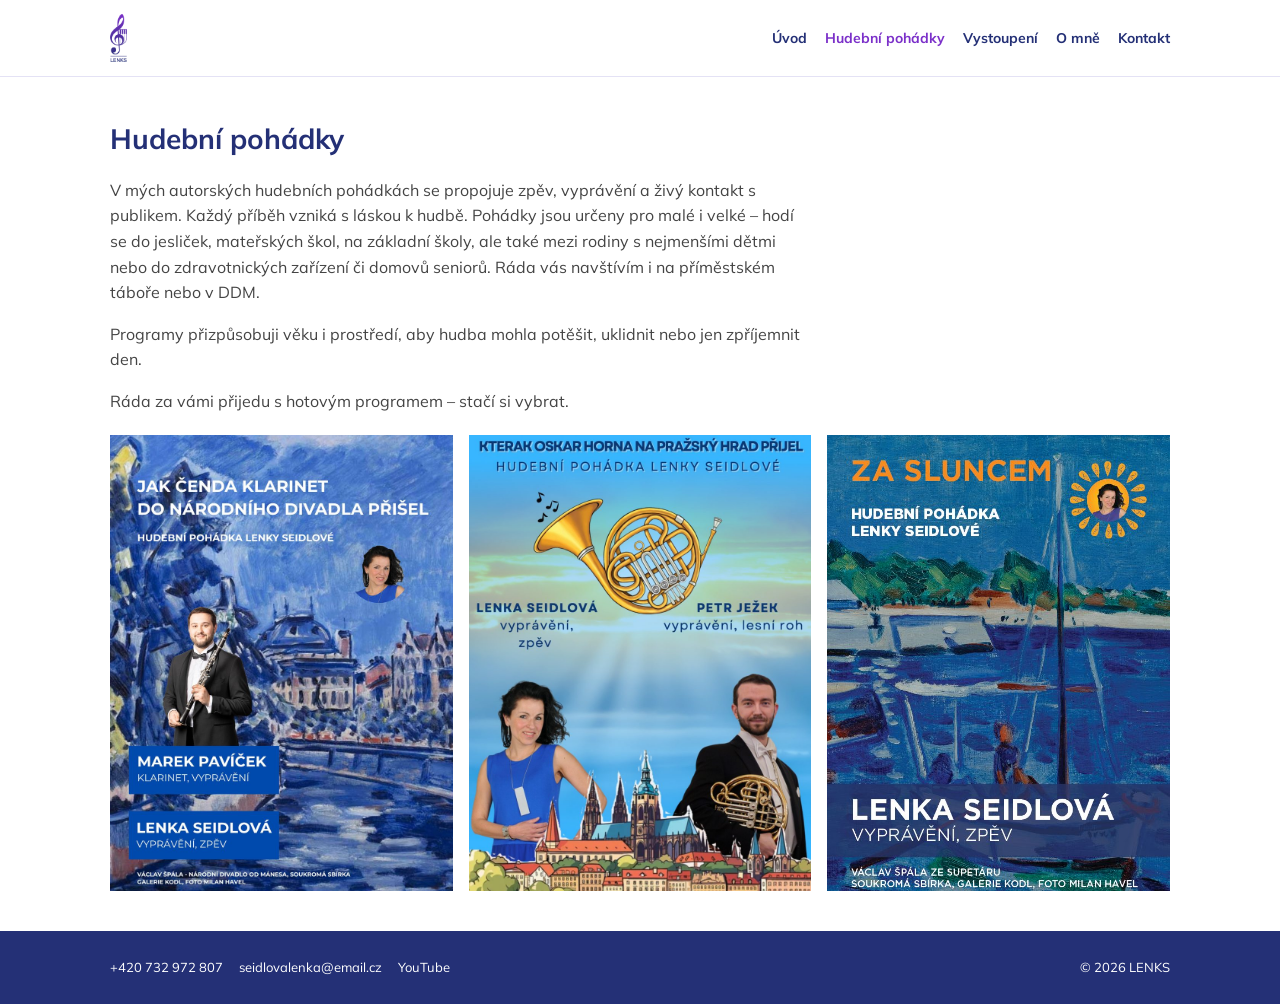
==== hudebni-pohadky.html @ e0bf1d3e "Add files via upload" ====
<!DOCTYPE html>
<html lang="cs">
<head>
<meta charset="UTF-8">
<meta name="viewport" content="width=device-width, initial-scale=1.0">
<title>Hudební pohádky – LENKS | Lenka Seidlová</title>
<meta name="description" content="Autorské hudební pohádky Lenky Seidlové pro děti i dospělé – zpěv, vyprávění a živý kontakt s publikem.">
<link rel="preconnect" href="https://fonts.googleapis.com">
<link rel="preconnect" href="https://fonts.gstatic.com" crossorigin>
<link href="https://fonts.googleapis.com/css2?family=Mulish:wght@400;700&display=swap" rel="stylesheet">
<link rel="stylesheet" href="css/style.css">
</head>
<body>

<header>
  <div class="header-vnitrek">
    <a href="index.html" class="logo-odkaz">
      <img src="images/logo.png" alt="LENKS – Lenka Seidlová">
    </a>
    <nav>
      <ul>
        <li><a href="index.html">Úvod</a></li>
        <li><a href="hudebni-pohadky.html" class="aktivni">Hudební pohádky</a></li>
        <li><a href="vystoupeni.html">Vystoupení</a></li>
        <li><a href="o-mne.html">O mně</a></li>
        <li><a href="kontakt.html">Kontakt</a></li>
      </ul>
    </nav>
  </div>
</header>

<main>

  <section class="blok">
    <div class="container">
      <h1 style="font-size:28px; color:var(--barva-tmava); margin:0 0 16px;">Hudební pohádky</h1>
      <p>V mých autorských hudebních pohádkách se propojuje zpěv, vyprávění a živý kontakt s publikem. Každý příběh vzniká s láskou k hudbě. Pohádky jsou určeny pro malé i velké – hodí se do jesliček, mateřských škol, na základní školy, ale také mezi rodiny s nejmenšími dětmi nebo do zdravotnických zařízení či domovů seniorů. Ráda vás navštívím i na příměstském táboře nebo v DDM.</p>
      <p>Programy přizpůsobuji věku i prostředí, aby hudba mohla potěšit, uklidnit nebo jen zpříjemnit den.</p>
      <p>Ráda za vámi přijedu s hotovým programem – stačí si vybrat.</p>

      <div class="pohadky-mrizka">
        <a href="pohadky/cenda.html" class="pohadka-karta">
          <img src="images/plakat-cenda.jpg" alt="Jak Čenda Klarinet do Národního divadla přišel">
        </a>
        <a href="pohadky/oskar.html" class="pohadka-karta">
          <img src="images/plakat-oskar.jpg" alt="Kterak Oskar Horna na Pražský hrad přijel">
        </a>
        <a href="pohadky/za-sluncem.html" class="pohadka-karta">
          <img src="images/plakat-slunce.jpg" alt="Za Sluncem">
        </a>
      </div>
    </div>
  </section>

</main>

<footer>
  <div class="footer-vnitrek">
    <div class="footer-kontakt">
      <a href="tel:+420732972807">+420 732 972 807</a>
      <a href="mailto:seidlovalenka@email.cz">seidlovalenka@email.cz</a>
      <a href="https://www.youtube.com/@LenkaSeidlováA1theSigner" class="footer-youtube" target="_blank" rel="noopener">YouTube</a>
    </div>
    <span>© 2026 LENKS</span>
  </div>
</footer>

</body>
</html>
---- css/style.css ----
/* LENKS – základní styl webu
   Mobile-first: základní pravidla platí pro mobil,
   větší obrazovky se řeší přes @media (min-width: ...) */

:root {
  --barva-tmava: #243076;
  --barva-stredni: #3A4EA4;
  --barva-fialova: #7B30C9;
  --barva-svetle-pozadi: #EEEDFE;
  --barva-text: #1a1a2e;
  --barva-text-svetlejsi: #444;
  --max-sirka: 1100px;
}

* {
  box-sizing: border-box;
}

body {
  margin: 0;
  font-family: 'Mulish', -apple-system, sans-serif;
  color: var(--barva-text);
  background: #fff;
  line-height: 1.6;
}

img {
  max-width: 100%;
  display: block;
}

a {
  color: var(--barva-fialova);
  text-decoration: none;
}

a:hover {
  text-decoration: underline;
}

.container {
  max-width: var(--max-sirka);
  margin: 0 auto;
  padding: 0 20px;
}

/* ===== Hlavička ===== */

header {
  background: #fff;
  border-bottom: 1px solid #e4e2f5;
}

.header-vnitrek {
  max-width: var(--max-sirka);
  margin: 0 auto;
  padding: 14px 20px;
  display: flex;
  justify-content: space-between;
  align-items: center;
}

.logo-odkaz img {
  height: 48px;
}

nav ul {
  list-style: none;
  margin: 0;
  padding: 0;
  display: flex;
  gap: 18px;
  flex-wrap: wrap;
}

nav a {
  color: var(--barva-tmava);
  font-weight: 700;
  font-size: 14px;
}

nav a.aktivni {
  color: var(--barva-fialova);
}

/* Na mobilu menu zalomíme pod logo */
.header-vnitrek {
  flex-direction: column;
  align-items: flex-start;
  gap: 10px;
}

@media (min-width: 700px) {
  .header-vnitrek {
    flex-direction: row;
    align-items: center;
  }
}

/* ===== Hero sekce ===== */

.hero {
  background: var(--barva-svetle-pozadi);
  padding: 40px 0;
}

.hero-vnitrek {
  max-width: var(--max-sirka);
  margin: 0 auto;
  padding: 0 20px;
  display: flex;
  flex-direction: column-reverse;
  gap: 28px;
  align-items: center;
}

.hero-text {
  flex: 1.1;
}

.hero-text h1 {
  font-size: 30px;
  color: var(--barva-tmava);
  margin: 0 0 16px;
  line-height: 1.25;
}

.hero-text p {
  font-size: 17px;
  color: var(--barva-text);
  margin: 0;
}

.hero-foto {
  flex: 0.9;
  max-width: 320px;
}

.hero-foto img {
  width: 100%;
  border-radius: 4px;
}

@media (min-width: 700px) {
  .hero-vnitrek {
    flex-direction: row;
  }
}

/* ===== Obecné sekce ===== */

section.blok {
  padding: 40px 0;
}

section.blok.sveltle {
  background: var(--barva-svetle-pozadi);
}

section.blok h2 {
  font-size: 24px;
  color: var(--barva-stredni);
  margin: 0 0 14px;
}

section.blok p {
  font-size: 16px;
  color: var(--barva-text-svetlejsi);
  max-width: 700px;
}

/* ===== Hudební pohádky – náhledy ===== */

.pohadky-mrizka {
  display: grid;
  grid-template-columns: 1fr;
  gap: 16px;
  margin-top: 20px;
}

@media (min-width: 640px) {
  .pohadky-mrizka {
    grid-template-columns: repeat(3, 1fr);
  }
}

.pohadka-karta {
  position: relative;
  display: block;
  aspect-ratio: 3 / 4;
  overflow: hidden;
  background: var(--barva-tmava);
}

.pohadka-karta img {
  width: 100%;
  height: 100%;
  object-fit: cover;
  transition: transform 0.25s ease;
}

.pohadka-karta:hover img {
  transform: scale(1.04);
}

.pohadka-karta .pohadka-nazev {
  position: absolute;
  left: 0;
  right: 0;
  bottom: 0;
  padding: 14px;
  background: linear-gradient(to top, rgba(0, 0, 0, 0.65), transparent);
  color: #fff;
  font-weight: 700;
  font-size: 15px;
  text-decoration: none;
}

.odkaz-vice {
  display: inline-block;
  margin-top: 18px;
  font-weight: 700;
  color: var(--barva-fialova);
}

/* ===== Vystoupení (náhled na úvodní stránce) ===== */

.vystoupeni-blok {
  display: flex;
  flex-direction: column;
  gap: 20px;
  align-items: center;
}

.vystoupeni-text {
  flex: 1;
}

.vystoupeni-foto {
  flex: 0.8;
  max-width: 340px;
}

@media (min-width: 700px) {
  .vystoupeni-blok {
    flex-direction: row;
  }
}

/* ===== Patička ===== */

footer {
  background: var(--barva-tmava);
  color: #fff;
  padding: 26px 0;
}

.footer-vnitrek {
  max-width: var(--max-sirka);
  margin: 0 auto;
  padding: 0 20px;
  display: flex;
  flex-direction: column;
  gap: 10px;
  font-size: 13px;
}

@media (min-width: 700px) {
  .footer-vnitrek {
    flex-direction: row;
    justify-content: space-between;
    align-items: center;
  }
}

.footer-kontakt {
  display: flex;
  flex-wrap: wrap;
  gap: 16px;
  align-items: center;
}

.footer-kontakt a {
  color: #fff;
}

.footer-youtube {
  display: inline-flex;
  align-items: center;
  gap: 6px;
}

/* ===== Drobeček (breadcrumb) ===== */

.drobecek {
  font-size: 13px;
  color: #8a87a8;
  padding: 16px 0 0;
}

/* ===== Detail pohádky ===== */

.pohadka-detail {
  display: flex;
  flex-direction: column;
  gap: 24px;
  padding: 24px 0 10px;
}

.pohadka-detail-plakat {
  max-width: 320px;
}

.pohadka-detail-plakat img {
  width: 100%;
}

.pohadka-detail-obsah h1 {
  font-size: 26px;
  color: var(--barva-tmava);
  margin: 0 0 12px;
}

.pohadka-detail-obsah p {
  font-size: 16px;
  color: var(--barva-text-svetlejsi);
  margin: 0 0 16px;
}

.pohadka-ucinkujici h2 {
  font-size: 17px;
  color: var(--barva-stredni);
  margin: 24px 0 8px;
}

.pohadka-ucinkujici ul {
  list-style: none;
  margin: 0;
  padding: 0;
}

.pohadka-ucinkujici li {
  font-size: 15px;
  padding: 4px 0;
}

.pohadka-info-extra {
  font-size: 14px;
  color: #777;
  margin-top: 10px;
}

@media (min-width: 700px) {
  .pohadka-detail {
    flex-direction: row;
  }
  .pohadka-detail-plakat {
    flex: 0 0 300px;
  }
  .pohadka-detail-obsah {
    flex: 1;
  }
}

.tlacitko-zajem {
  display: inline-block;
  margin-top: 16px;
  background: var(--barva-fialova);
  color: #fff;
  font-weight: 700;
  padding: 12px 22px;
  border-radius: 4px;
  text-decoration: none;
}

.tlacitko-zajem:hover {
  background: var(--barva-tmava);
  text-decoration: none;
}

/* ===== Koncerty (Vystoupení) ===== */

.koncerty-seznam {
  display: flex;
  flex-direction: column;
  gap: 14px;
  margin-top: 24px;
}

.koncert-karta {
  display: flex;
  gap: 14px;
  border: 1px solid #e4e2f5;
  padding: 14px;
}

.koncert-plakat {
  flex: 0 0 90px;
}

.koncert-plakat img {
  width: 100%;
  display: block;
}

.koncert-info {
  flex: 1;
  display: flex;
  flex-direction: column;
  gap: 4px;
  justify-content: center;
}

.koncert-nazev {
  font-size: 16px;
  font-weight: 700;
  color: var(--barva-tmava);
}

.koncert-nazev a {
  color: inherit;
}

.koncert-udaj {
  font-size: 14px;
  color: #555;
  display: flex;
  align-items: center;
  gap: 6px;
}

.koncert-udaj a {
  color: #555;
}

.zadne-koncerty {
  font-size: 15px;
  color: #777;
  margin-top: 16px;
}

/* ===== O mně ===== */

.o-mne-uvod {
  max-width: 700px;
  margin-bottom: 10px;
}

.praxe-sekce {
  border-top: 1px solid #e4e2f5;
}

.praxe-sekce summary {
  cursor: pointer;
  list-style: none;
  padding: 16px 0;
  font-size: 16px;
  font-weight: 700;
  color: var(--barva-stredni);
  display: flex;
  justify-content: space-between;
  align-items: center;
}

.praxe-sekce summary::-webkit-details-marker {
  display: none;
}

.praxe-sekce summary::after {
  content: "+";
  font-size: 20px;
  font-weight: 400;
  color: var(--barva-fialova);
}

.praxe-sekce[open] summary::after {
  content: "–";
}

.praxe-sekce .praxe-obsah {
  padding: 0 0 18px;
}

.praxe-sekce ul {
  margin: 0;
  padding-left: 18px;
  color: var(--barva-text-svetlejsi);
}

.praxe-sekce ul ul {
  margin-top: 4px;
}

.praxe-sekce li {
  margin-bottom: 6px;
}

.autorska-tvorba ul {
  padding-left: 18px;
}

.video-video {
  max-width: 640px;
  margin: 8px 0 0;
}

.video-ramecek {
  position: relative;
  width: 100%;
  padding-bottom: 56.25%;
  background: linear-gradient(135deg, var(--barva-fialova), var(--barva-tmava));
  display: block;
  overflow: hidden;
  text-decoration: none;
}

.video-ramecek:hover {
  text-decoration: none;
}

.video-obsah {
  position: absolute;
  inset: 0;
  display: flex;
  flex-direction: column;
  align-items: center;
  justify-content: center;
  gap: 14px;
  padding: 16px;
  text-align: center;
}

.video-prehrat {
  width: 64px;
  height: 64px;
  border-radius: 50%;
  background: rgba(255, 255, 255, 0.18);
  border: 2px solid #fff;
  display: flex;
  align-items: center;
  justify-content: center;
  flex-shrink: 0;
  transition: background 0.2s ease;
}

.video-ramecek:hover .video-prehrat {
  background: rgba(255, 255, 255, 0.32);
}

.video-prehrat::after {
  content: "";
  border-style: solid;
  border-width: 11px 0 11px 18px;
  border-color: transparent transparent transparent #fff;
  margin-left: 4px;
}

.video-nazev {
  color: #fff;
  font-weight: 700;
  font-size: 16px;
  margin: 0;
}

.video-platforma {
  color: rgba(255, 255, 255, 0.8);
  font-size: 13px;
  margin: 0;
}

/* ===== Kontakt ===== */

.kontakt-udaje {
  display: flex;
  flex-direction: column;
  gap: 28px;
  margin-top: 32px;
}

@media (min-width: 700px) {
  .kontakt-udaje {
    flex-direction: row;
    gap: 56px;
  }
}

.kontakt-polozka h2 {
  font-size: 13px;
  color: var(--barva-stredni);
  text-transform: uppercase;
  letter-spacing: 0.04em;
  margin: 0 0 6px;
}

.kontakt-polozka a {
  font-size: 19px;
  font-weight: 700;
  color: var(--barva-tmava);
}

.video-titulek {
  font-size: 13px;
  color: #777;
  margin: 8px 0 0;
}
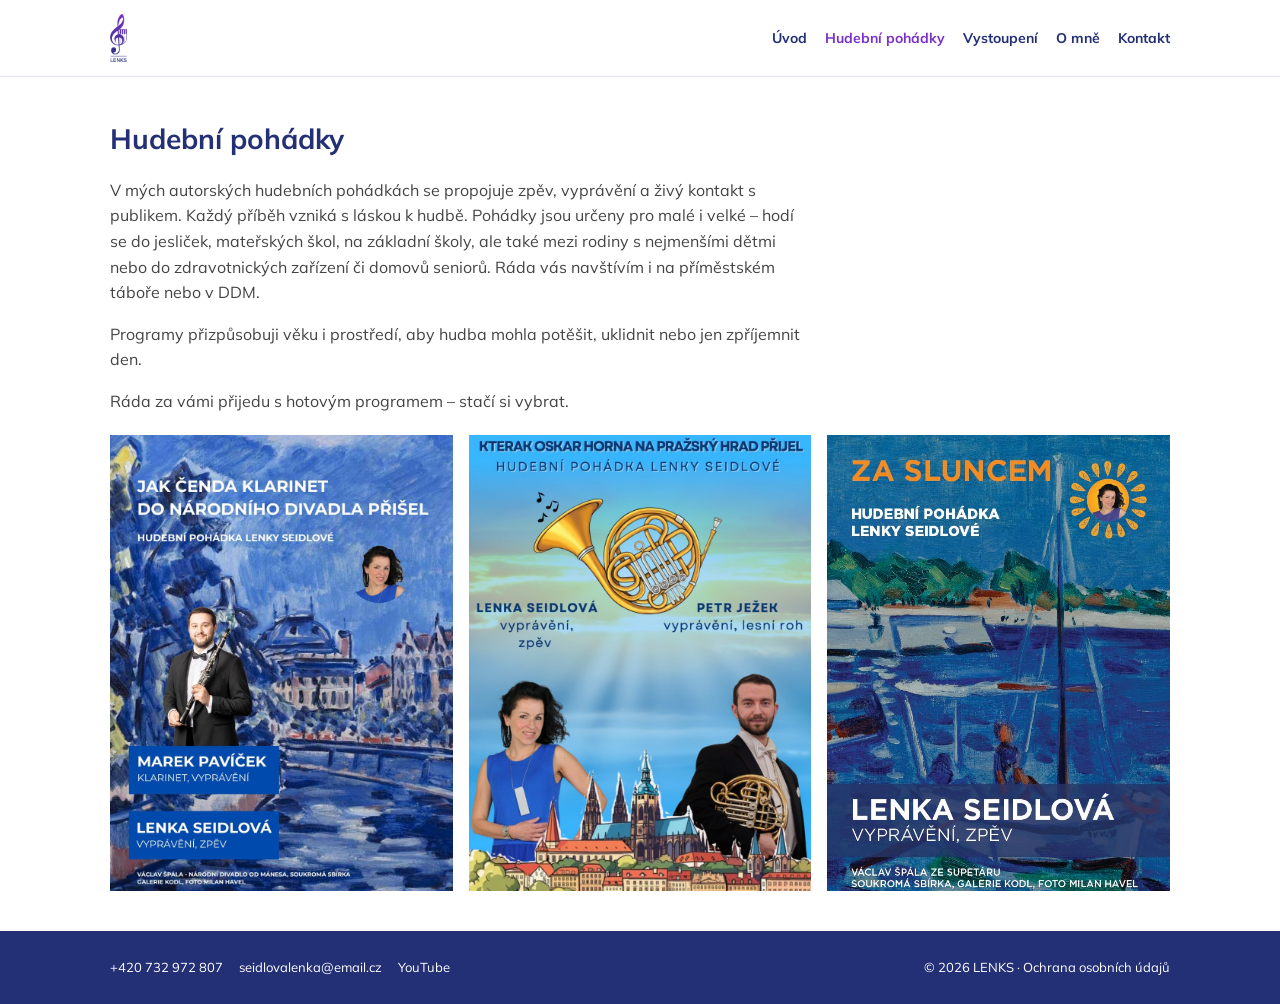
==== commit 52886e14: "Add privacy policy page and link it from all footers New page "ochrana-udaju.html" explains what the" ====
--- a/hudebni-pohadky.html
+++ b/hudebni-pohadky.html
@@ -4,7 +4,7 @@
 <meta charset="UTF-8">
 <meta name="viewport" content="width=device-width, initial-scale=1.0">
 <title>Hudební pohádky – LENKS | Lenka Seidlová</title>
-<meta name="description" content="Autorské hudební pohádky Lenky Seidlové pro děti i dospělé – zpěv, vyprávění a živý kontakt s publikem.">
+<meta name="description" content="Autorské hudební pohádky Lenky Seidlové pro děti – krátké příběhy, ve kterých děti poznávají hudební nástroje a klasickou hudbu.">
 <link rel="preconnect" href="https://fonts.googleapis.com">
 <link rel="preconnect" href="https://fonts.gstatic.com" crossorigin>
 <link href="https://fonts.googleapis.com/css2?family=Mulish:wght@400;700&display=swap" rel="stylesheet">
@@ -38,16 +38,8 @@
       <p>Programy přizpůsobuji věku i prostředí, aby hudba mohla potěšit, uklidnit nebo jen zpříjemnit den.</p>
       <p>Ráda za vámi přijedu s hotovým programem – stačí si vybrat.</p>
 
-      <div class="pohadky-mrizka">
-        <a href="pohadky/cenda.html" class="pohadka-karta">
-          <img src="images/plakat-cenda.jpg" alt="Jak Čenda Klarinet do Národního divadla přišel">
-        </a>
-        <a href="pohadky/oskar.html" class="pohadka-karta">
-          <img src="images/plakat-oskar.jpg" alt="Kterak Oskar Horna na Pražský hrad přijel">
-        </a>
-        <a href="pohadky/za-sluncem.html" class="pohadka-karta">
-          <img src="images/plakat-slunce.jpg" alt="Za Sluncem">
-        </a>
+      <div class="pohadky-mrizka" id="pohadky-mrizka">
+        <p style="color:#777;">Načítám pohádky…</p>
       </div>
     </div>
   </section>
@@ -61,9 +53,35 @@
       <a href="mailto:seidlovalenka@email.cz">seidlovalenka@email.cz</a>
       <a href="https://www.youtube.com/@LenkaSeidlováA1theSigner" class="footer-youtube" target="_blank" rel="noopener">YouTube</a>
     </div>
-    <span>© 2026 LENKS</span>
+    <span>© 2026 LENKS · <a href="ochrana-udaju.html" style="color:inherit;">Ochrana osobních údajů</a></span>
   </div>
 </footer>
 
+<script>
+  // Vykreslí náhledy všech pohádek z data/pohadky.json.
+  (function () {
+    var mrizka = document.getElementById('pohadky-mrizka');
+
+    fetch('data/pohadky.json')
+      .then(function (r) { return r.json(); })
+      .then(function (data) {
+        var pohadky = data.pohadky || [];
+
+        if (!pohadky.length) {
+          mrizka.innerHTML = '<p style="color:#777;">Zatím tu nejsou žádné pohádky.</p>';
+          return;
+        }
+
+        mrizka.innerHTML = pohadky.map(function (p) {
+          var obrazek = p.plakat ? '<img src="' + p.plakat + '" alt="' + p.nazev + '">' : '';
+          return '<a href="pohadka.html?id=' + encodeURIComponent(p.id) + '" class="pohadka-karta">' + obrazek + '</a>';
+        }).join('');
+      })
+      .catch(function () {
+        mrizka.innerHTML = '<p style="color:#777;">Pohádky se nepodařilo načíst.</p>';
+      });
+  })();
+</script>
+
 </body>
 </html>
--- a/css/style.css
+++ b/css/style.css
@@ -144,6 +144,7 @@
 @media (min-width: 700px) {
   .hero-vnitrek {
     flex-direction: row;
+    align-items: flex-start;
   }
 }
 
@@ -396,10 +397,39 @@
 
 .koncert-plakat {
   flex: 0 0 90px;
+  border: none;
+  background: none;
+  padding: 0;
+  margin: 0;
+  cursor: zoom-in;
+  display: block;
 }
 
 .koncert-plakat img {
   width: 100%;
+  display: block;
+}
+
+.lightbox {
+  display: none;
+  position: fixed;
+  inset: 0;
+  background: rgba(20, 16, 40, 0.88);
+  z-index: 1000;
+  align-items: center;
+  justify-content: center;
+  padding: 24px;
+  cursor: zoom-out;
+}
+
+.lightbox.otevreny {
+  display: flex;
+}
+
+.lightbox img {
+  max-width: 100%;
+  max-height: 100%;
+  border-radius: 4px;
   display: block;
 }
 
@@ -437,6 +467,14 @@
   font-size: 15px;
   color: #777;
   margin-top: 16px;
+}
+
+.koncerty-seznam--probehle {
+  opacity: 0.6;
+}
+
+.koncerty-seznam--probehle .koncert-karta {
+  border-style: dashed;
 }
 
 /* ===== O mně ===== */
